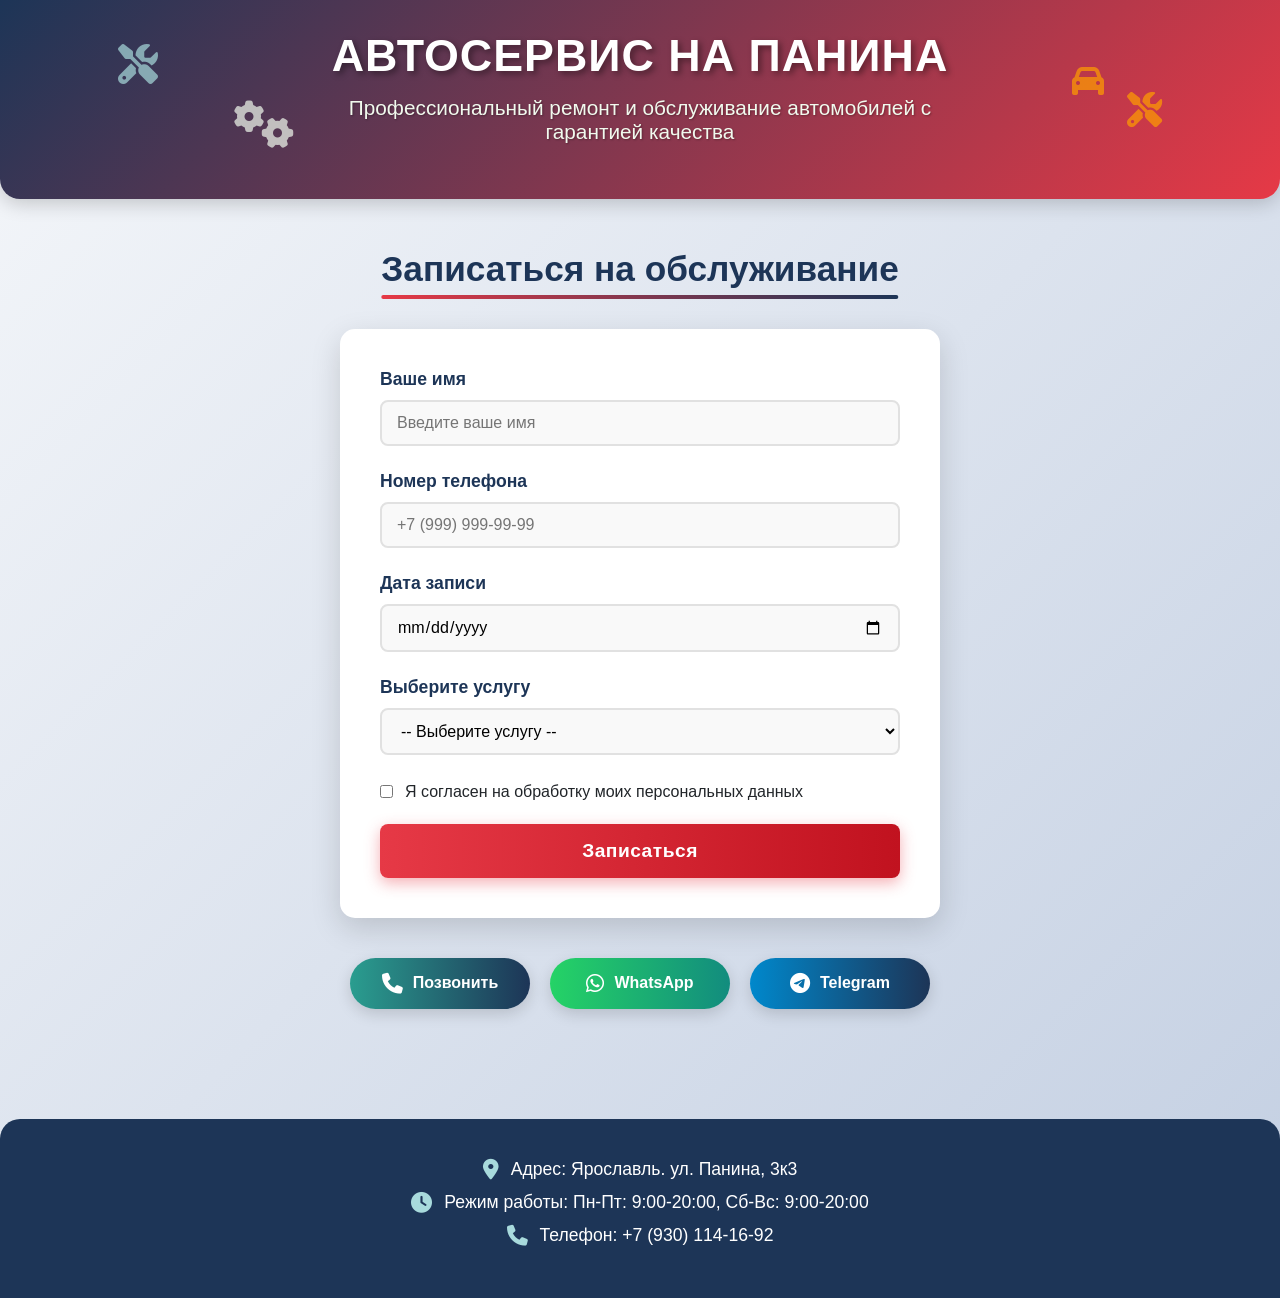
==== index.html @ 5418a0fd "Add files via upload" ====
<!DOCTYPE html>
<html lang="ru">
<head>
    <meta charset="UTF-8">
    <meta name="viewport" content="width=device-width, initial-scale=1.0">
    <title>Автосервис на Панина - профессиональный ремонт автомобилей</title>
    <link rel="stylesheet" href="https://cdnjs.cloudflare.com/ajax/libs/font-awesome/6.4.0/css/all.min.css">
    <link rel="stylesheet" href="style.css">
</head>
<body>
    <header>
        <div class="container">
            <div class="header-content">
                <h1 class="logo">АВТОСЕРВИС НА ПАНИНА</h1>
                <p class="tagline">Профессиональный ремонт и обслуживание автомобилей с гарантией качества</p>
                <div class="floating-elements">
                    <i class="floating-element fas fa-tools"></i>
                    <i class="floating-element fas fa-car"></i>
                    <i class="floating-element fas fa-cogs"></i>
                    <i class="floating-element fas fa-screwdriver-wrench"></i>
                </div>
            </div>
        </div>
    </header>

    <section class="form-section">
        <div class="container">
            <h2 class="form-title">Записаться на обслуживание</h2>
            <div class="success-message" id="successMessage">
                <i class="fas fa-check-circle"></i> Спасибо! Ваша заявка принята. Мы свяжемся с вами в ближайшее время.
            </div>

            <form class="booking-form" id="bookingForm">
                <div class="form-group">
                    <label for="name">Ваше имя</label>
                    <input type="text" id="name" class="form-control" placeholder="Введите ваше имя" required>
                    <div class="error-message" id="nameError">Пожалуйста, введите ваше имя</div>
                </div>

                <div class="form-group">
                    <label for="phone">Номер телефона</label>
                    <input type="tel" id="phone" class="form-control" placeholder="+7 (999) 999-99-99" required>
                    <div class="error-message" id="phoneError">Пожалуйста, введите корректный номер телефона</div>
                </div>

                <div class="form-group">
                    <label for="date">Дата записи</label>
                    <input type="date" id="date" class="form-control" required>
                    <div class="error-message" id="dateError">Пожалуйста, выберите дату</div>
                </div>

                <div class="form-group">
                    <label for="service">Выберите услугу</label>
                    <select id="service" class="form-control" required>
                        <option value="">-- Выберите услугу --</option>
                        <option value="Компьютерная диагностика">Компьютерная диагностика</option>
                        <option value="Шиномонтаж">Шиномонтаж</option>
                        <option value="Ремонт тормозов">Ремонт тормозов</option>
                        <option value="Ремонт подвески">Ремонт подвески</option>
                        <option value="Замена масла">Замена масла</option>
                        <option value="Эндоскопия">Эндоскопия</option>
                        <option value="Другое">Другое</option>
                    </select>
                    <div class="error-message" id="serviceError">Пожалуйста, выберите услугу</div>
                </div>

                <div class="checkbox-group">
                    <input type="checkbox" id="agree" required>
                    <label for="agree">Я согласен на обработку моих персональных данных</label>
                </div>
                <div class="error-message" id="agreeError">Необходимо ваше согласие</div>

                <button type="submit" class="btn-primary">Записаться</button>
            </form>

            <div class="contact-buttons">
                <a href="tel:+79301141692" class="contact-btn btn-call"><i class="fas fa-phone"></i> Позвонить</a>
                <a href="https://wa.me/79301141692" class="contact-btn btn-whatsapp" target="_blank"><i class="fab fa-whatsapp"></i> WhatsApp</a>
                <a href="https://t.me/servispanina" class="contact-btn btn-telegram" target="_blank"><i class="fab fa-telegram"></i> Telegram</a>
            </div>
        </div>
    </section>

    <footer>
        <div class="container">
            <div class="footer-content">
                <div class="footer-info">
                    <p><i class="fas fa-map-marker-alt"></i> Адрес: Ярославль. ул. Панина, 3к3</p>
                    <p><i class="fas fa-clock"></i> Режим работы: Пн-Пт: 9:00-20:00, Сб-Вс: 9:00-20:00</p>
                    <p><i class="fas fa-phone"></i> Телефон: +7 (930) 114-16-92</p>
                </div>
            </div>
        </div>
    </footer>

    <script src="script.js"></script>
</body>
</html>
---- style.css ----
:root {
    --primary: #e63946;
    --secondary: #1d3557;
    --accent: #a8dadc;
    --light: #f1faee;
    --dark: #212529;
    --success: #2a9d8f;
}

* { 
    margin: 0; 
    padding: 0; 
    box-sizing: border-box; 
    font-family: 'Segoe UI', Tahoma, Geneva, Verdana, sans-serif; 
}

body { 
    background: linear-gradient(135deg, #f5f7fa 0%, #c3cfe2 100%); 
    color: var(--dark); 
    overflow-x: hidden; 
    min-height: 100vh; 
}

.container { 
    max-width: 1200px; 
    margin: 0 auto; 
    padding: 0 20px; 
}

/* Header */
header { 
    background: linear-gradient(135deg, var(--secondary) 0%, var(--primary) 100%); 
    padding: 30px 0; 
    position: relative; 
    overflow: hidden; 
    box-shadow: 0 4px 20px rgba(0,0,0,0.2); 
    border-radius: 0 0 20px 20px; 
}

.header-content { 
    display: flex; 
    flex-direction: column; 
    align-items: center; 
    text-align: center; 
    position: relative; 
    z-index: 2; 
}

.logo { 
    font-size: 2.8rem; 
    font-weight: 800; 
    color: white; 
    text-shadow: 3px 3px 6px rgba(0,0,0,0.4); 
    margin-bottom: 15px; 
    letter-spacing: 1px; 
}

.tagline { 
    color: var(--light); 
    font-size: 1.3rem; 
    margin-bottom: 25px; 
    max-width: 600px; 
    text-shadow: 1px 1px 2px rgba(0,0,0,0.3); 
}

/* Floating icons */
.floating-elements { 
    position: absolute; 
    width: 100%; 
    height: 100%; 
    top: 0; 
    left: 0; 
    overflow: hidden; 
    z-index: 1; 
}

.floating-element { 
    position: absolute; 
    opacity: 0.7; 
    animation: float 15s infinite linear; 
}

.floating-element:nth-child(1) { 
    top: 10%; 
    left: 5%; 
    font-size: 2.5rem; 
    color: var(--accent); 
    animation-duration: 20s; 
}

.floating-element:nth-child(2) { 
    top: 25%; 
    right: 10%; 
    font-size: 2rem; 
    color: #ff9e00; 
    animation-duration: 15s; 
    animation-delay: -5s; 
}

.floating-element:nth-child(3) { 
    bottom: 15%; 
    left: 15%; 
    font-size: 3rem; 
    color: var(--light); 
    animation-duration: 25s; 
    animation-delay: -10s; 
}

.floating-element:nth-child(4) { 
    bottom: 30%; 
    right: 5%; 
    font-size: 2.2rem; 
    color: #ff9e00; 
    animation-duration: 18s; 
    animation-delay: -7s; 
}

@keyframes float { 
    0% { transform: translateY(0) rotate(0deg); } 
    25% { transform: translateY(-20px) rotate(5deg); } 
    50% { transform: translateY(0) rotate(0deg); } 
    75% { transform: translateY(20px) rotate(-5deg); } 
    100% { transform: translateY(0) rotate(0deg); } 
}

/* Form section */
.form-section { 
    padding: 50px 0; 
    position: relative; 
    z-index: 10; 
}

.form-title { 
    text-align: center; 
    margin-bottom: 40px; 
    color: var(--secondary); 
    font-size: 2.2rem; 
    position: relative; 
    display: inline-block; 
    left: 50%; 
    transform: translateX(-50%); 
}

.form-title:after { 
    content: ''; 
    position: absolute; 
    bottom: -10px; 
    left: 0; 
    width: 100%; 
    height: 4px; 
    background: linear-gradient(to right, var(--primary), var(--secondary)); 
    border-radius: 2px; 
}

.booking-form { 
    max-width: 600px; 
    margin: 0 auto; 
    padding: 40px; 
    background: white; 
    border-radius: 15px; 
    box-shadow: 0 10px 30px rgba(0,0,0,0.15); 
    position: relative; 
}

.form-group { 
    margin-bottom: 25px; 
    position: relative; 
}

.form-group label { 
    display: block; 
    margin-bottom: 10px; 
    font-weight: 600; 
    color: var(--secondary); 
    font-size: 1.1rem; 
}

.form-control { 
    width: 100%; 
    padding: 12px 15px; 
    border: 2px solid #e1e1e1; 
    border-radius: 8px; 
    font-size: 16px; 
    transition: all 0.3s; 
    background: #f9f9f9; 
    box-sizing: border-box; 
}

.form-control:focus { 
    border-color: var(--primary); 
    outline: none; 
    box-shadow: 0 0 0 3px rgba(230, 57, 70, 0.2); 
    background: white; 
}

.form-control.error { 
    border-color: #dc3545; 
}

.error-message { 
    color: #dc3545; 
    font-size: 14px; 
    margin-top: 8px; 
    display: none; 
}

.checkbox-group { 
    display: flex; 
    align-items: flex-start; 
    margin-top: 25px; 
}

.checkbox-group input { 
    margin-top: 5px; 
    margin-right: 12px; 
    accent-color: var(--primary); 
}

.checkbox-group label { 
    font-weight: normal; 
    line-height: 1.5; 
}

/* Fix date input width */
input[type="date"] { 
    max-width: 100%; 
    box-sizing: border-box; 
    -webkit-appearance: none; 
    appearance: none; 
    padding: 12px 15px; 
    font-size: 16px; 
}

/* Button */
.btn-primary { 
    background: linear-gradient(to right, var(--primary), #c1121f); 
    color: white; 
    border: none; 
    padding: 16px 25px; 
    font-size: 1.2rem; 
    font-weight: 600; 
    border-radius: 8px; 
    cursor: pointer; 
    width: 100%; 
    transition: all 0.3s; 
    box-shadow: 0 5px 15px rgba(230, 57, 70, 0.4); 
    letter-spacing: 0.5px; 
    margin-top: 20px; 
}

.btn-primary:hover { 
    transform: translateY(-3px); 
    box-shadow: 0 8px 20px rgba(230, 57, 70, 0.5); 
}

.contact-buttons { 
    display: flex; 
    justify-content: center; 
    gap: 20px; 
    margin-top: 40px; 
    flex-wrap: wrap; 
}

.contact-btn { 
    display: flex; 
    align-items: center; 
    justify-content: center; 
    padding: 15px 25px; 
    border-radius: 50px; 
    font-weight: 600; 
    text-decoration: none; 
    color: white; 
    transition: all 0.3s; 
    box-shadow: 0 5px 15px rgba(0,0,0,0.15); 
    min-width: 180px; 
}

.contact-btn i { 
    margin-right: 10px; 
    font-size: 1.3rem; 
}

.btn-call { 
    background: linear-gradient(to right, #2a9d8f, #1d3557); 
}

.btn-whatsapp { 
    background: linear-gradient(to right, #25d366, #128c7e); 
}

.btn-telegram { 
    background: linear-gradient(to right, #0088cc, #1d3557); 
}

/* Footer */
footer { 
    background: var(--secondary); 
    color: white; 
    padding: 40px 0; 
    margin-top: 60px; 
    border-radius: 20px 20px 0 0; 
}

.footer-content { 
    display: flex; 
    flex-direction: column; 
    align-items: center; 
    text-align: center; 
}

.footer-info p { 
    margin-bottom: 12px; 
    display: flex; 
    align-items: center; 
    justify-content: center; 
    gap: 12px; 
    font-size: 1.1rem; 
}

.footer-info i { 
    font-size: 1.3rem; 
    color: var(--accent); 
}

/* Success message */
.success-message { 
    display: none; 
    background: var(--success); 
    color: white; 
    padding: 20px; 
    border-radius: 8px; 
    text-align: center; 
    margin-bottom: 25px; 
    animation: fadeIn 0.5s; 
    box-shadow: 0 5px 15px rgba(42, 157, 143, 0.3); 
}

@keyframes fadeIn { 
    from { opacity: 0; transform: translateY(-10px); } 
    to { opacity: 1; transform: translateY(0); } 
}

/* Loading indicator */
.loading { 
    display: none; 
    text-align: center; 
    margin-top: 20px; 
}

.loading-spinner { 
    border: 4px solid rgba(255, 255, 255, 0.3); 
    border-radius: 50%; 
    border-top: 4px solid var(--primary); 
    width: 40px; 
    height: 40px; 
    animation: spin 1s linear infinite; 
    margin: 0 auto; 
}

@keyframes spin { 
    0% { transform: rotate(0deg); } 
    100% { transform: rotate(360deg); } 
}

/* Responsive */
@media (max-width: 768px) {
    .logo { font-size: 2.2rem; }
    .tagline { font-size: 1.1rem; }
    .booking-form { padding: 25px; }
    .contact-buttons { flex-direction: column; align-items: center; }
    .contact-btn { width: 100%; max-width: 300px; }
    .form-title { font-size: 1.8rem; }
}
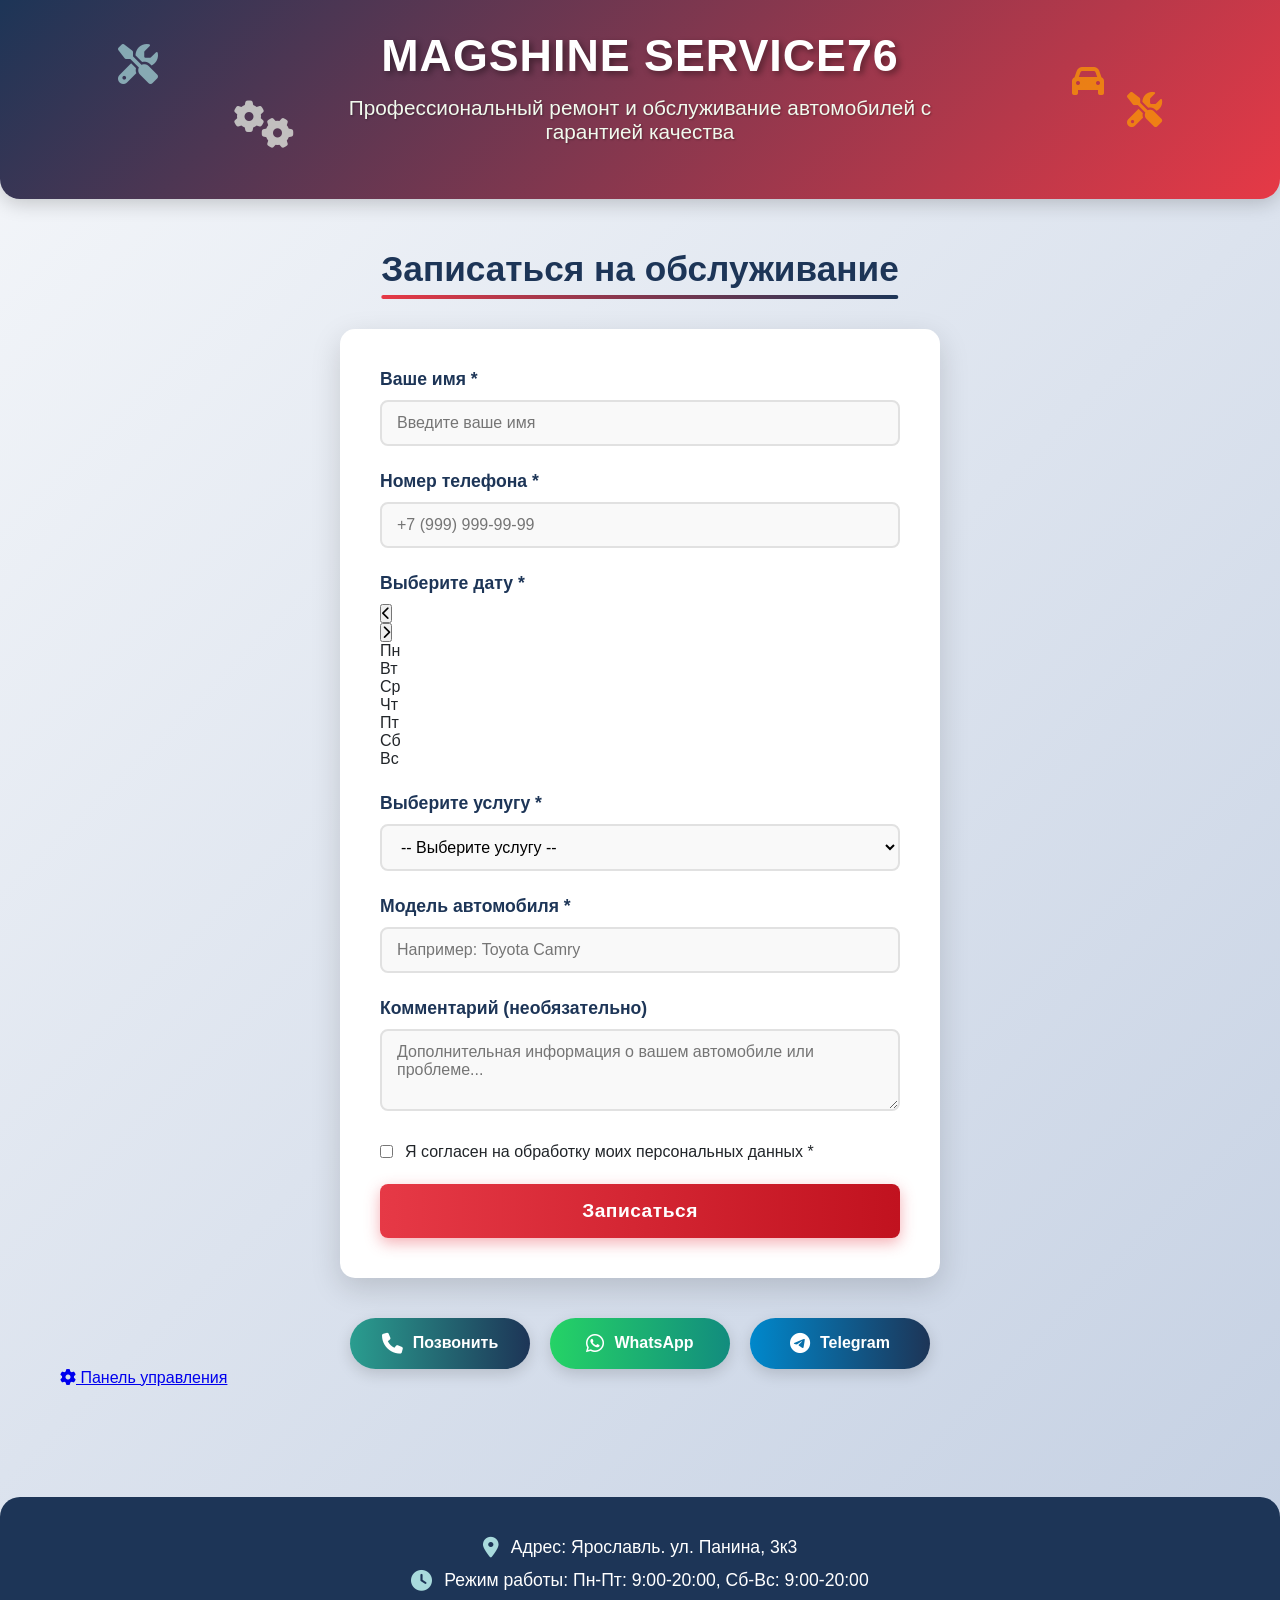
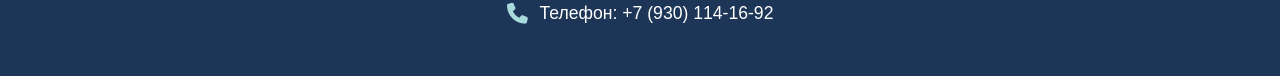
==== commit a4d618be: "Update index.html" ====
--- a/index.html
+++ b/index.html
@@ -3,7 +3,7 @@
 <head>
     <meta charset="UTF-8">
     <meta name="viewport" content="width=device-width, initial-scale=1.0">
-    <title>Автосервис на Панина - профессиональный ремонт автомобилей</title>
+    <title>MagShine SERVICE на Панина - профессиональный ремонт автомобилей</title>
     <link rel="stylesheet" href="https://cdnjs.cloudflare.com/ajax/libs/font-awesome/6.4.0/css/all.min.css">
     <link rel="stylesheet" href="style.css">
 </head>
@@ -11,7 +11,7 @@
     <header>
         <div class="container">
             <div class="header-content">
-                <h1 class="logo">АВТОСЕРВИС НА ПАНИНА</h1>
+                <h1 class="logo">MAGSHINE SERVICE76</h1>
                 <p class="tagline">Профессиональный ремонт и обслуживание автомобилей с гарантией качества</p>
                 <div class="floating-elements">
                     <i class="floating-element fas fa-tools"></i>
@@ -26,31 +26,78 @@
     <section class="form-section">
         <div class="container">
             <h2 class="form-title">Записаться на обслуживание</h2>
-            <div class="success-message" id="successMessage">
-                <i class="fas fa-check-circle"></i> Спасибо! Ваша заявка принята. Мы свяжемся с вами в ближайшее время.
+            
+            <!-- Сообщение о приостановке записи -->
+            <div class="booking-disabled-message" id="bookingDisabledMessage" style="display: none;">
+                <i class="fas fa-pause-circle"></i> 
+                <span id="pauseMessageText">Запись временно приостановлена. Приносим извинения за неудобства.</span>
             </div>
 
+            <!-- Сообщение об успехе -->
+            <div class="success-message" id="successMessage" style="display: none;">
+                <i class="fas fa-check-circle"></i> 
+                <span id="successMessageText">Спасибо! Ваша заявка принята. Мы свяжемся с вами в ближайшее время.</span>
+            </div>
+
+            <!-- Сообщение об ошибке -->
+            <div class="error-message global-error" id="globalError" style="display: none;">
+                <i class="fas fa-exclamation-circle"></i> 
+                <span id="errorMessageText">Произошла ошибка. Пожалуйста, попробуйте позже.</span>
+            </div>
+
+            <!-- Индикатор загрузки -->
+            <div class="loading-indicator" id="loadingIndicator" style="display: none;">
+                <i class="fas fa-spinner fa-spin"></i> Загрузка доступных дат...
+            </div>
+
+            <!-- Форма записи -->
             <form class="booking-form" id="bookingForm">
                 <div class="form-group">
-                    <label for="name">Ваше имя</label>
+                    <label for="name">Ваше имя *</label>
                     <input type="text" id="name" class="form-control" placeholder="Введите ваше имя" required>
-                    <div class="error-message" id="nameError">Пожалуйста, введите ваше имя</div>
+                    <div class="error-message field-error" id="nameError">Пожалуйста, введите ваше имя</div>
                 </div>
 
                 <div class="form-group">
-                    <label for="phone">Номер телефона</label>
+                    <label for="phone">Номер телефона *</label>
                     <input type="tel" id="phone" class="form-control" placeholder="+7 (999) 999-99-99" required>
-                    <div class="error-message" id="phoneError">Пожалуйста, введите корректный номер телефона</div>
+                    <div class="error-message field-error" id="phoneError">Пожалуйста, введите корректный номер телефона</div>
+                </div>
+
+                <!-- Блок выбора даты -->
+                <div class="form-group">
+                    <label>Выберите дату *</label>
+                    <div class="calendar-header">
+                        <button type="button" class="date-nav-btn" id="prevMonthBtn" title="Предыдущий месяц">
+                            <i class="fas fa-chevron-left"></i>
+                        </button>
+                        <div class="month-display" id="monthDisplay">
+                            <!-- Месяц и год будут обновляться через JS -->
+                        </div>
+                        <button type="button" class="date-nav-btn" id="nextMonthBtn" title="Следующий месяц">
+                            <i class="fas fa-chevron-right"></i>
+                        </button>
+                    </div>
+                    
+                    <div class="calendar-container">
+                        <div class="week-days">
+                            <div>Пн</div>
+                            <div>Вт</div>
+                            <div>Ср</div>
+                            <div>Чт</div>
+                            <div>Пт</div>
+                            <div>Сб</div>
+                            <div>Вс</div>
+                        </div>
+                        <div class="calendar-grid" id="calendarGrid">
+                            <!-- Календарь будет генерироваться через JavaScript -->
+                        </div>
+                    </div>
+                    <div class="error-message field-error" id="dateError">Пожалуйста, выберите дату</div>
                 </div>
 
                 <div class="form-group">
-                    <label for="date">Дата записи</label>
-                    <input type="date" id="date" class="form-control" required>
-                    <div class="error-message" id="dateError">Пожалуйста, выберите дату</div>
-                </div>
-
-                <div class="form-group">
-                    <label for="service">Выберите услугу</label>
+                    <label for="service">Выберите услугу *</label>
                     <select id="service" class="form-control" required>
                         <option value="">-- Выберите услугу --</option>
                         <option value="Компьютерная диагностика">Компьютерная диагностика</option>
@@ -61,22 +108,45 @@
                         <option value="Эндоскопия">Эндоскопия</option>
                         <option value="Другое">Другое</option>
                     </select>
-                    <div class="error-message" id="serviceError">Пожалуйста, выберите услугу</div>
+                    <div class="error-message field-error" id="serviceError">Пожалуйста, выберите услугу</div>
+                </div>
+
+                <div class="form-group">
+                    <label for="carModel">Модель автомобиля *</label>
+                    <input type="text" id="carModel" class="form-control" placeholder="Например: Toyota Camry" required>
+                    <div class="error-message field-error" id="carModelError">Пожалуйста, укажите модель автомобиля</div>
+                </div>
+
+                <div class="form-group">
+                    <label for="comments">Комментарий (необязательно)</label>
+                    <textarea id="comments" class="form-control" placeholder="Дополнительная информация о вашем автомобиле или проблеме..." rows="3"></textarea>
                 </div>
 
                 <div class="checkbox-group">
                     <input type="checkbox" id="agree" required>
-                    <label for="agree">Я согласен на обработку моих персональных данных</label>
+                    <label for="agree">Я согласен на обработку моих персональных данных *</label>
                 </div>
-                <div class="error-message" id="agreeError">Необходимо ваше согласие</div>
+                <div class="error-message field-error" id="agreeError">Необходимо ваше согласие</div>
 
-                <button type="submit" class="btn-primary">Записаться</button>
+                <button type="submit" class="btn-primary" id="submitBtn" disabled>
+                    <span class="btn-text">Записаться</span>
+                    <span class="btn-loading" style="display: none;">
+                        <i class="fas fa-spinner fa-spin"></i> Отправка...
+                    </span>
+                </button>
             </form>
 
             <div class="contact-buttons">
                 <a href="tel:+79301141692" class="contact-btn btn-call"><i class="fas fa-phone"></i> Позвонить</a>
                 <a href="https://wa.me/79301141692" class="contact-btn btn-whatsapp" target="_blank"><i class="fab fa-whatsapp"></i> WhatsApp</a>
                 <a href="https://t.me/servispanina" class="contact-btn btn-telegram" target="_blank"><i class="fab fa-telegram"></i> Telegram</a>
+            </div>
+
+            <!-- Ссылка на админ-панель (малозаметная) -->
+            <div class="admin-link">
+                <a href="admin.html" class="admin-access-link">
+                    <i class="fas fa-cog"></i> Панель управления
+                </a>
             </div>
         </div>
     </section>
@@ -96,3 +166,8 @@
     <script src="script.js"></script>
 </body>
 </html>
+
+    <script src="script.js"></script>
+</body>
+</html>
+
